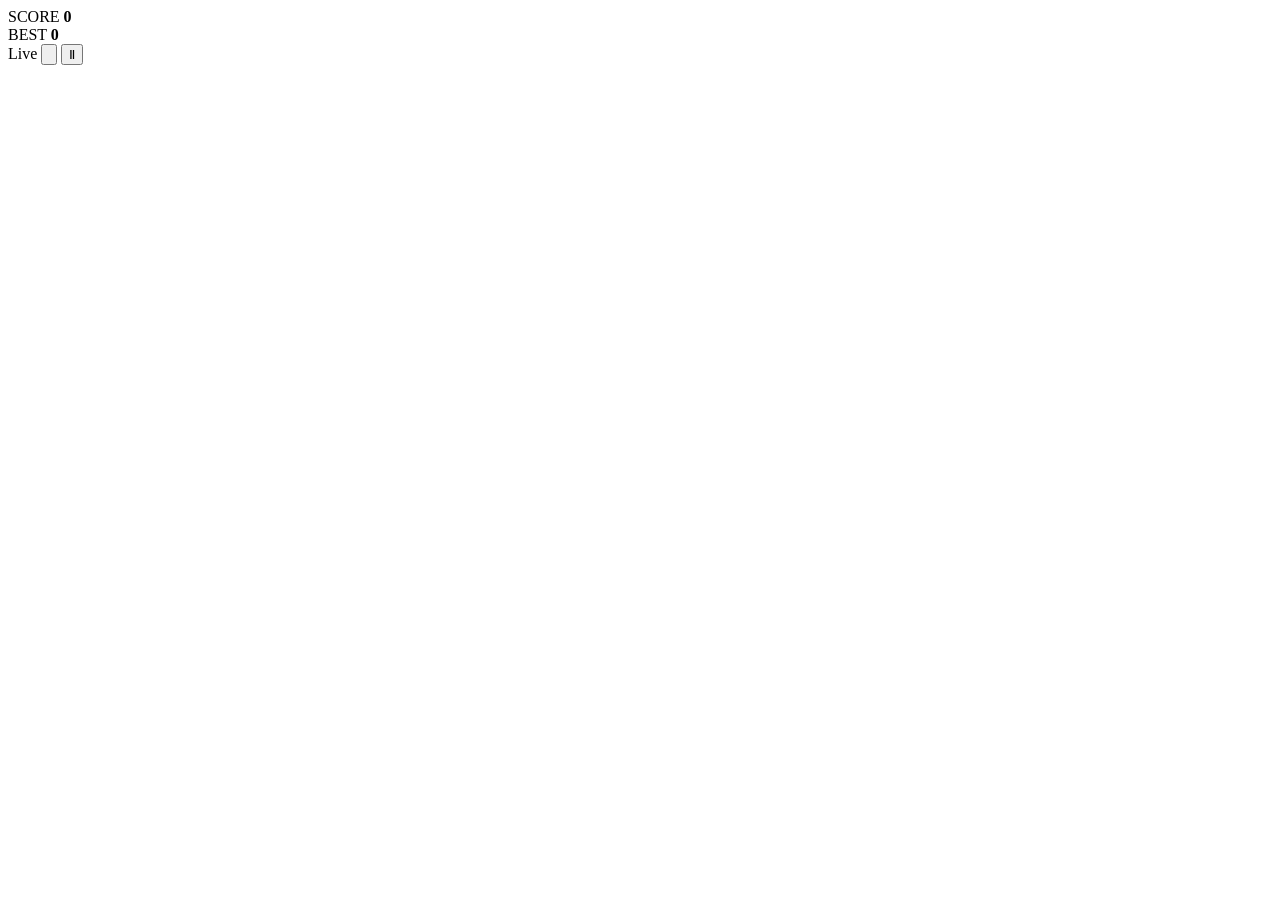
==== game/index.html @ 534f0a05 "Polish playback controls and game scoring" ====
<!doctype html>
<html lang="en">
<head>
  <meta charset="utf-8">
  <meta name="viewport" content="width=device-width, initial-scale=1, viewport-fit=cover, user-scalable=no">
  <meta name="theme-color" content="#11131a">
  <title>Drift & Touch</title>
  <link rel="stylesheet" href="styles.css">
</head>
<body>
  <main id="game" aria-label="Drift and Touch game">
    <header class="hud">
      <div class="scores">
        <div>
          <span class="eyebrow">SCORE</span>
          <strong id="score" aria-live="polite">0</strong>
        </div>
        <div class="best-score">
          <span class="eyebrow">BEST</span>
          <strong id="best">0</strong>
        </div>
      </div>
      <div class="hud-actions">
        <span id="status">Ready</span>
        <button id="pieces-mode" type="button" aria-label="Switch to album artwork pieces" title="Plain green pieces">
          <svg viewBox="0 0 24 24" aria-hidden="true"><circle cx="12" cy="12" r="7"/></svg>
        </button>
        <button id="pause" type="button" aria-label="Pause game">&#8545;</button>
      </div>
    </header>

    <section id="field" aria-label="Play field">
      <div class="grid-glow"></div>
      <div id="floaters" aria-hidden="true"></div>
    </section>

  </main>
  <script src="game.js"></script>
</body>
</html>
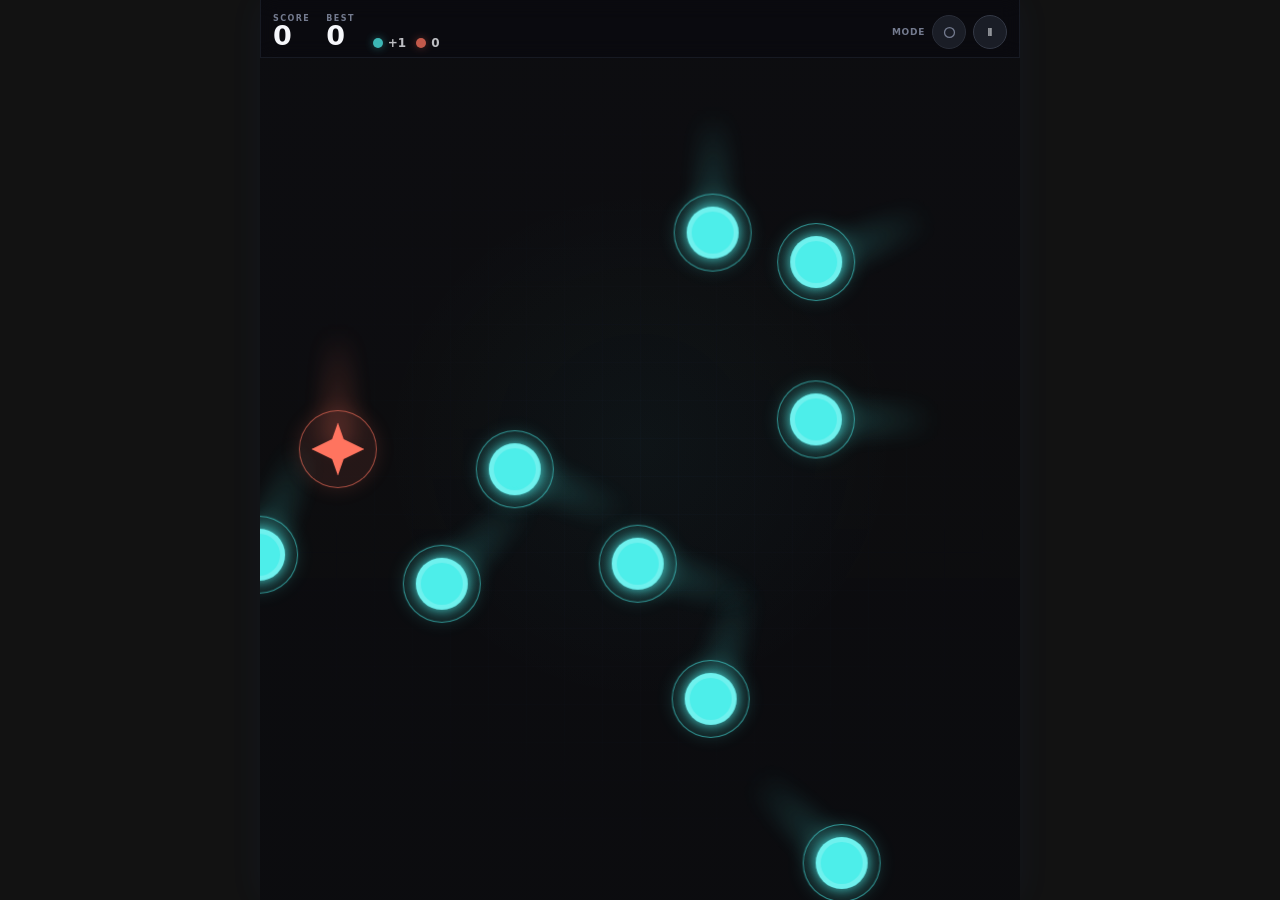
==== commit d31f1832: "Add configurable guest mode and game polish" ====
--- a/game/index.html
+++ b/game/index.html
@@ -5,7 +5,7 @@
   <meta name="viewport" content="width=device-width, initial-scale=1, viewport-fit=cover, user-scalable=no">
   <meta name="theme-color" content="#11131a">
   <title>Drift & Touch</title>
-  <link rel="stylesheet" href="styles.css">
+  <link rel="stylesheet" href="styles.css?v=mobile-visualizer6">
 </head>
 <body>
   <main id="game" aria-label="Drift and Touch game">
@@ -20,9 +20,13 @@
           <strong id="best">0</strong>
         </div>
       </div>
+      <div class="rule-legend" aria-label="Teal pieces add one point; red pieces add zero points">
+        <span><i class="legend-dot good-dot"></i><b>+1</b></span>
+        <span><i class="legend-dot bad-dot"></i><b>0</b></span>
+      </div>
       <div class="hud-actions">
-        <span id="status">Ready</span>
-        <button id="pieces-mode" type="button" aria-label="Switch to album artwork pieces" title="Plain green pieces">
+        <span class="mode-label">Mode</span>
+        <button id="pieces-mode" type="button" aria-label="Switch to photo pieces" title="Plain aqua pieces">
           <svg viewBox="0 0 24 24" aria-hidden="true"><circle cx="12" cy="12" r="7"/></svg>
         </button>
         <button id="pause" type="button" aria-label="Pause game">&#8545;</button>
@@ -35,6 +39,6 @@
     </section>
 
   </main>
-  <script src="game.js"></script>
+  <script src="game.js?v=mobile-visualizer2"></script>
 </body>
 </html>
--- a/game/styles.css
+++ b/game/styles.css
@@ -0,0 +1,307 @@
+:root {
+  color-scheme: dark;
+  --page: #090a0f;
+  --panel: #11131a;
+  --panel-deep: #0c0e14;
+  --line: #292d38;
+  --line-soft: #252936;
+  --control: #1a1d26;
+  --text: #f6f7fb;
+  --muted: #747b8f;
+  --good: #4deeea;
+  --good-rgb: 77,238,234;
+  --bad: #ff745f;
+  --bad-rgb: 255,116,95;
+  --field-glow: rgba(var(--good-rgb),.075);
+  --grid-line: rgba(104,143,255,.11);
+  --music-piece-scale: 1;
+  --music-piece-brightness: 1;
+  --music-piece-glow: 14px;
+  font-family: Inter, ui-rounded, "SF Pro Rounded", system-ui, sans-serif;
+  background: var(--page);
+  color: var(--text);
+  overscroll-behavior: none;
+}
+
+* { box-sizing: border-box; }
+
+html, body {
+  width: 100%; height: 100%; margin: 0; overflow: hidden;
+  background: var(--page);
+  -webkit-user-select: none; user-select: none;
+}
+
+button { font: inherit; }
+button:focus-visible { outline: 3px solid #f1bd2b; outline-offset: 2px; }
+
+#game {
+  height: 100%; height: 100dvh; max-width: 760px; margin: auto;
+  display: grid; grid-template-rows: auto 1fr;
+  background: var(--panel);
+  border-inline: 1px solid var(--line-soft);
+}
+#game.danger-flash { animation: danger-flash .48s ease-out; }
+@keyframes danger-flash {
+  0% { box-shadow: inset 0 0 0 0 rgba(255,53,88,0); }
+  18% { box-shadow: inset 0 0 0 7px rgba(255,53,88,.95), inset 0 0 42px rgba(255,53,88,.32); }
+  100% { box-shadow: inset 0 0 0 2px rgba(255,53,88,0), inset 0 0 14px rgba(255,53,88,0); }
+}
+
+.hud {
+  min-height: 58px; padding: max(8px, env(safe-area-inset-top)) 12px 8px;
+  display: flex; align-items: end; justify-content: space-between;
+  border-bottom: 1px solid var(--line);
+}
+
+.eyebrow { display: block; color: var(--muted); font-size: 8px; font-weight: 800; letter-spacing: .18em; }
+.scores { display: flex; align-items: end; gap: 16px; }
+.scores strong { display: block; margin-top: -1px; font-size: 27px; line-height: 1; font-variant-numeric: tabular-nums; }
+.rule-legend { display:flex; align-items:center; gap:10px; margin-left:18px; margin-right:auto; color:var(--muted); font-size:11px; font-variant-numeric:tabular-nums; opacity:.76; }
+.rule-legend span { display:inline-flex; align-items:center; gap:5px; }
+.rule-legend b { color:var(--text); font-size:12px; line-height:1; }
+.legend-dot { width:10px; height:10px; border-radius:50%; }
+.good-dot { background:var(--good); box-shadow:0 0 8px rgba(var(--good-rgb),.52); }
+.bad-dot { background:var(--bad); box-shadow:0 0 8px rgba(var(--bad-rgb),.46); }
+.hud-actions { display: flex; align-items: center; gap: 7px; color: var(--muted); font-size: 10px; }
+.mode-label { font-size:9px; font-weight:800; letter-spacing:.08em; text-transform:uppercase; }
+#pause {
+  width: 34px; height: 34px; border: 1px solid #343946; border-radius: 50%;
+  background: var(--control); color: var(--text); cursor: pointer;
+}
+
+#field {
+  position: relative; overflow: hidden; min-height: 0; touch-action: none;
+  background:
+    radial-gradient(circle at 50% 42%, var(--field-glow), transparent 38%),
+    linear-gradient(180deg, var(--panel), var(--panel-deep));
+  cursor: crosshair;
+}
+
+/* Pause doubles as a visualizer-only mode. Gameplay remains frozen in memory,
+   while every game surface except the Run control becomes transparent. */
+:root[data-visualizer-only="true"] #game {
+  background: transparent;
+  border-color: transparent;
+  box-shadow: none;
+}
+:root[data-visualizer-only="true"] .hud {
+  justify-content: flex-end;
+  background: transparent !important;
+  border-color: transparent !important;
+}
+:root[data-visualizer-only="true"] .scores,
+:root[data-visualizer-only="true"] .rule-legend,
+:root[data-visualizer-only="true"] .mode-label,
+:root[data-visualizer-only="true"] #pieces-mode,
+:root[data-visualizer-only="true"] #field > * {
+  opacity: 0;
+  visibility: hidden;
+  pointer-events: none;
+}
+:root[data-visualizer-only="true"] #field {
+  background: transparent !important;
+  cursor: default;
+  pointer-events: none;
+}
+
+.grid-glow {
+  position: absolute; inset: 0; opacity: .17; pointer-events: none;
+  background-image: linear-gradient(var(--grid-line) 1px, transparent 1px), linear-gradient(90deg, var(--grid-line) 1px, transparent 1px);
+  background-size: 38px 38px;
+  -webkit-mask-image: radial-gradient(circle at center, black, transparent 80%);
+  mask-image: radial-gradient(circle at center, black, transparent 80%);
+}
+
+.piece {
+  --size: clamp(44px, 13.85vmin, 78px); position: absolute; width: var(--size); height: var(--size);
+  margin: calc(var(--size) / -2); border-radius: 50%; pointer-events: none;
+  display: grid; place-items: center; will-change: transform; transform: translate3d(0,0,0);
+  color: var(--good);
+}
+.piece::after {
+  content: ""; position: absolute; z-index: -1; left: 50%; top: 50%;
+  width: calc(var(--size) * 1.8); height: calc(var(--size) * .42);
+  transform-origin: 0 50%;
+  transform: translateY(-50%) rotate(calc(var(--travel-angle, 0deg) + 180deg));
+  border-radius: 999px;
+  background: linear-gradient(90deg, rgba(var(--good-rgb),.30), transparent 88%);
+  filter: blur(calc(var(--size) * .12)); opacity: .72;
+}
+.piece::before { content: ""; position: absolute; inset: clamp(6.5px, 2.05vmin, 11.6px); border-radius: inherit; }
+.piece.good { border: 1px solid rgba(var(--good-rgb),.54); background: rgba(var(--good-rgb),.09); box-shadow: 0 0 18px rgba(var(--good-rgb),.14); }
+.piece.good::before {
+  content: attr(data-label); display: grid; place-items: center;
+  color: #032f3a; background: var(--good);
+  font-size: calc(var(--size) * .31); font-weight: 950; font-variant-numeric: tabular-nums;
+  text-shadow: 0 1px 0 rgba(255,255,255,.38);
+  box-shadow: 0 0 var(--music-piece-glow) rgba(var(--good-rgb),.92), inset 0 0 0 5px rgba(255,255,255,.19);
+  animation: none;
+  scale: var(--music-piece-scale);
+  filter: brightness(var(--music-piece-brightness));
+  transition: scale .09s linear, filter .09s linear, box-shadow .09s linear;
+}
+:root[data-pieces="photos"] .piece.good::before {
+  content: "";
+  background-color: var(--good);
+  background-image: url("assets/photo-grid.png");
+  background-repeat: no-repeat;
+  background-size: 300% auto;
+  background-position: var(--photo-x, 0%) var(--photo-y, 5.6%);
+  box-shadow: 0 0 var(--music-piece-glow) rgba(var(--good-rgb),.92), inset 0 0 0 3px rgba(255,255,255,.56);
+}
+:root[data-pieces="clean"] .piece.good::before,
+:root[data-pieces="album"] .piece.good::before {
+  content: "";
+}
+:root[data-pieces="album"] .piece.good::before {
+  background-color: var(--good);
+  background-image: var(--album-art-image, none);
+  background-position: center;
+  background-repeat: no-repeat;
+  background-size: cover;
+  box-shadow: 0 0 var(--music-piece-glow) rgba(var(--good-rgb),.92), inset 0 0 0 3px rgba(255,255,255,.46);
+}
+.piece.bad { color: var(--bad); border: 1px solid rgba(var(--bad-rgb),.58); background: rgba(var(--bad-rgb),.10); box-shadow: 0 0 20px rgba(var(--bad-rgb),.16); }
+.piece.bad::after { background: linear-gradient(90deg, rgba(var(--bad-rgb),.32), transparent 88%); }
+.piece.bad::before {
+  background-color: var(--bad);
+  box-shadow: 0 0 16px rgba(var(--bad-rgb),.92);
+  clip-path: polygon(50% 0, 61% 31%, 100% 50%, 61% 69%, 50% 100%, 39% 69%, 0 50%, 39% 31%);
+}
+:root[data-pieces="photos"] .piece.bad::before {
+  background-image: url("assets/hazard.png");
+  background-position: center 24%; background-repeat: no-repeat; background-size: 235%;
+  box-shadow: 0 0 16px rgba(var(--bad-rgb),.92), inset 0 0 0 3px rgba(255,255,255,.38);
+  clip-path: none;
+}
+.piece.hit { animation: collect-pop .24s ease-out forwards; }
+@keyframes collect-pop {
+  45% { opacity: 1; scale: 1.18; }
+  100% { opacity: 0; scale: 1.55; }
+}
+.score-pop { position: absolute; z-index: 5; font-weight: 950; font-size: clamp(15px, 4.6vmin, 26px); pointer-events: none; animation: score-pop .65s ease-out forwards; }
+.score-pop.good { color: var(--good); } .score-pop.bad { color: var(--bad); }
+@keyframes score-pop { to { translate: 0 -42px; opacity: 0; } }
+
+.catch-burst {
+  --burst-color: #fff7bd; position: absolute; z-index: 6;
+  width: 1px; height: 1px; pointer-events: none;
+}
+.catch-burst .heart {
+  position: absolute; left: -11px; top: -12px; color: #ff79a2;
+  font-size: 24px; line-height: 1; text-shadow: 0 0 10px rgba(255,121,162,.7);
+  animation: heart-pop .48s cubic-bezier(.2,.85,.3,1) forwards;
+}
+:root:not([data-pieces="photos"]) .catch-burst .heart { display:none; }
+.catch-burst .spark {
+  --angle: 0deg; --distance: 38px;
+  position: absolute; left: -3px; top: -3px; width: 6px; height: 6px;
+  background: var(--burst-color); transform: rotate(45deg);
+  box-shadow: 0 0 7px var(--burst-color);
+  animation: sparkle-out .46s ease-out forwards;
+}
+.catch-burst .spark:nth-child(2) { --angle: 8deg; --distance: 42px; }
+.catch-burst .spark:nth-child(3) { --angle: 69deg; --distance: 34px; animation-delay: .02s; }
+.catch-burst .spark:nth-child(4) { --angle: 137deg; --distance: 43px; }
+.catch-burst .spark:nth-child(5) { --angle: 202deg; --distance: 36px; animation-delay: .03s; }
+.catch-burst .spark:nth-child(6) { --angle: 267deg; --distance: 40px; }
+.catch-burst .spark:nth-child(7) { --angle: 322deg; --distance: 35px; animation-delay: .02s; }
+@keyframes heart-pop {
+  0% { opacity: 0; scale: .35; }
+  45% { opacity: 1; scale: 1.25; translate: 0 -8px; }
+  100% { opacity: 0; scale: .85; translate: 0 -34px; }
+}
+@keyframes sparkle-out {
+  0% { opacity: 1; transform: rotate(var(--angle)) translateX(0) rotate(45deg) scale(.4); }
+  100% { opacity: 0; transform: rotate(var(--angle)) translateX(var(--distance)) rotate(45deg) scale(1.15); }
+}
+.impact-ring {
+  position: absolute; z-index: 6; width: 20px; height: 20px; margin: -10px;
+  border: 3px solid var(--bad); border-radius: 50%; pointer-events: none;
+  box-shadow: 0 0 12px rgba(var(--bad-rgb),.65), inset 0 0 12px rgba(var(--bad-rgb),.35);
+  animation: impact-ring .42s ease-out forwards;
+}
+@keyframes impact-ring { to { opacity: 0; scale: 4.2; border-width: 1px; } }
+
+.pointer-trail {
+  position: absolute; z-index: 4; width: 9px; height: 9px; margin: -4.5px;
+  border-radius: 50%; pointer-events: none;
+  background: radial-gradient(circle, #ffffff 0 18%, #8ffcff 42%, rgba(143,252,255,0) 72%);
+  box-shadow: 0 0 8px #8ffcff, 0 0 18px rgba(var(--good-rgb),.58);
+  animation: pointer-glow-out .52s ease-out forwards;
+}
+.pointer-trail.touch {
+  width: 13px; height: 13px; margin: -6.5px;
+  box-shadow: 0 0 10px #8ffcff, 0 0 22px rgba(var(--good-rgb),.68);
+}
+@keyframes pointer-glow-out {
+  0% { opacity: .95; scale: 1; }
+  100% { opacity: 0; scale: .18; }
+}
+
+#pieces-mode {
+  width:34px; height:34px; padding:0; border:1px solid var(--line); border-radius:50%;
+  background: var(--control); color: var(--muted); cursor: pointer;
+  display:grid; place-items:center;
+}
+#pieces-mode svg { width:17px; height:17px; fill:none; stroke:currentColor; stroke-width:1.8; stroke-linecap:round; stroke-linejoin:round; }
+.snsd-mode-icon {
+  width: 20px;
+  height: 20px;
+  background: currentColor;
+  -webkit-mask: url("assets/preset-icon.png") center / contain no-repeat;
+  mask: url("assets/preset-icon.png") center / contain no-repeat;
+}
+
+/* On desktop the parent player draws its audio visualizer behind this
+   document. Translucent surfaces make it part of the field wallpaper while
+   preserving the game's contrast. Phones retain the original opaque field. */
+@media (min-width: 861px) {
+  :root, html, body { background:transparent; }
+  #game {
+    background:rgba(4,6,14,.26);
+    border-inline:0;
+    box-shadow:0 0 34px rgba(76,126,255,.055);
+  }
+  .hud {
+    background:rgba(5,7,16,.42);
+    border:1px solid rgba(150,174,220,.10);
+    border-top:0;
+    backdrop-filter:blur(10px);
+  }
+  #field {
+    background:
+      radial-gradient(circle at 50% 46%, rgba(var(--good-rgb),.035), transparent 44%),
+      linear-gradient(180deg, rgba(7,9,20,.10), rgba(3,5,12,.17));
+  }
+}
+
+@media (max-width: 860px) {
+  :root { --music-piece-scale:1; --music-piece-brightness:1; --music-piece-glow:14px; }
+  :root[data-guest-mode="true"],
+  :root[data-guest-mode="true"] body,
+  :root[data-mobile-visualizer="true"],
+  :root[data-mobile-visualizer="true"] body { background:transparent; }
+  :root[data-guest-mode="true"] #game,
+  :root[data-mobile-visualizer="true"] #game {
+    background:rgba(4,6,14,.055);
+    border-inline:0;
+  }
+  :root[data-guest-mode="true"] .hud,
+  :root[data-mobile-visualizer="true"] .hud {
+    background:rgba(5,7,16,.22);
+    backdrop-filter:blur(3px);
+  }
+  :root[data-guest-mode="true"] #field,
+  :root[data-mobile-visualizer="true"] #field {
+    background:
+      radial-gradient(circle at 50% 46%, rgba(var(--good-rgb),.01), transparent 44%),
+      linear-gradient(180deg, rgba(7,9,20,.012), rgba(3,5,12,.028));
+  }
+}
+
+@media (max-height: 560px) { .hud { min-height: 58px; } }
+@media (prefers-reduced-motion: reduce) {
+  #game.danger-flash, .piece.hit, .score-pop, .piece::before, .catch-burst *, .impact-ring, .pointer-trail { animation-duration: .01ms; }
+  :root[data-audio-reactive="true"] .piece.good::before { scale:1; filter:none; }
+}
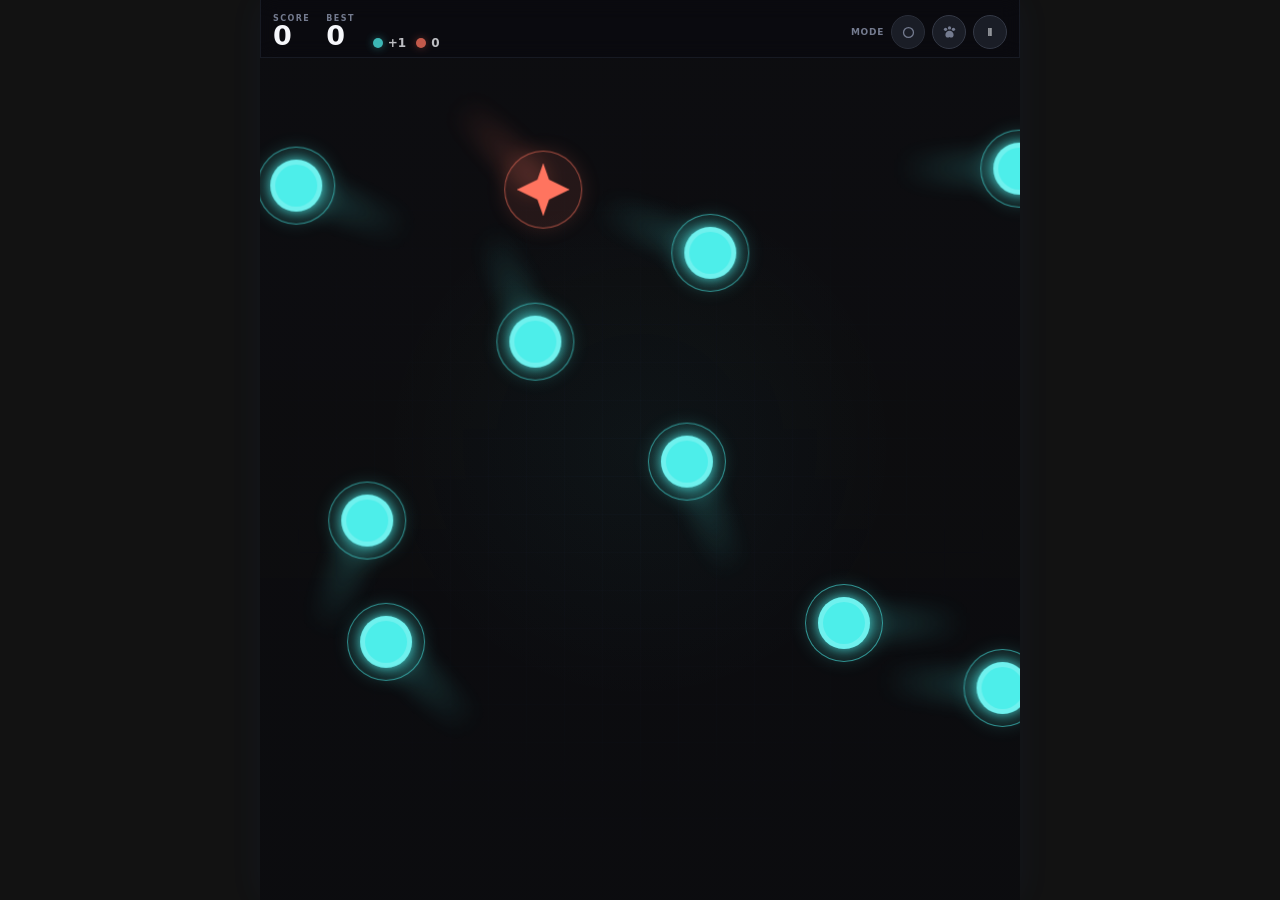
==== commit ac0224da: "Add focused cat game mode" ====
--- a/game/index.html
+++ b/game/index.html
@@ -5,14 +5,14 @@
   <meta name="viewport" content="width=device-width, initial-scale=1, viewport-fit=cover, user-scalable=no">
   <meta name="theme-color" content="#11131a">
   <title>Drift & Touch</title>
-  <link rel="stylesheet" href="styles.css?v=mobile-visualizer6">
+  <link rel="stylesheet" href="styles.css?v=cat-mode4">
 </head>
 <body>
   <main id="game" aria-label="Drift and Touch game">
     <header class="hud">
       <div class="scores">
         <div>
-          <span class="eyebrow">SCORE</span>
+          <span id="score-label" class="eyebrow">SCORE</span>
           <strong id="score" aria-live="polite">0</strong>
         </div>
         <div class="best-score">
@@ -29,6 +29,12 @@
         <button id="pieces-mode" type="button" aria-label="Switch to photo pieces" title="Plain aqua pieces">
           <svg viewBox="0 0 24 24" aria-hidden="true"><circle cx="12" cy="12" r="7"/></svg>
         </button>
+        <button id="cat-mode" type="button" aria-label="Enable Cat Mode" aria-pressed="false" title="Cat Mode">
+          <svg viewBox="0 0 24 24" aria-hidden="true">
+            <circle cx="7" cy="8" r="2.1"/><circle cx="12" cy="6.2" r="2.1"/><circle cx="17" cy="8" r="2.1"/>
+            <path d="M6.8 15.1c0-3 2.3-5.2 5.2-5.2s5.2 2.2 5.2 5.2c0 2-1.4 3.3-3.2 3.3-.8 0-1.4-.3-2-.8-.6.5-1.2.8-2 .8-1.8 0-3.2-1.3-3.2-3.3Z"/>
+          </svg>
+        </button>
         <button id="pause" type="button" aria-label="Pause game">&#8545;</button>
       </div>
     </header>
@@ -39,6 +45,6 @@
     </section>
 
   </main>
-  <script src="game.js?v=mobile-visualizer2"></script>
+  <script src="game.js?v=cat-mode4"></script>
 </body>
 </html>
--- a/game/styles.css
+++ b/game/styles.css
@@ -40,6 +40,11 @@
   background: var(--panel);
   border-inline: 1px solid var(--line-soft);
 }
+/* Large tablets can be wider than the phone breakpoint. Touch capability is
+   the reliable signal that their play field should use the whole viewport. */
+@media (any-pointer:coarse) {
+  #game { max-width:none; }
+}
 #game.danger-flash { animation: danger-flash .48s ease-out; }
 @keyframes danger-flash {
   0% { box-shadow: inset 0 0 0 0 rgba(255,53,88,0); }
@@ -64,10 +69,36 @@
 .bad-dot { background:var(--bad); box-shadow:0 0 8px rgba(var(--bad-rgb),.46); }
 .hud-actions { display: flex; align-items: center; gap: 7px; color: var(--muted); font-size: 10px; }
 .mode-label { font-size:9px; font-weight:800; letter-spacing:.08em; text-transform:uppercase; }
-#pause {
+#pause,
+#cat-mode {
   width: 34px; height: 34px; border: 1px solid #343946; border-radius: 50%;
   background: var(--control); color: var(--text); cursor: pointer;
 }
+#cat-mode { display:grid; place-items:center; color:var(--muted); }
+#cat-mode svg { width:19px; height:19px; fill:currentColor; stroke:none; }
+#cat-mode.active {
+  color:var(--good); border-color:rgba(var(--good-rgb),.58);
+  background:rgba(var(--good-rgb),.12); box-shadow:0 0 14px rgba(var(--good-rgb),.16);
+}
+:root[data-cat-mode="true"] #game { grid-template-rows:1fr; }
+:root[data-cat-mode="true"] .hud {
+  position:absolute;
+  z-index:10;
+  top:0;
+  right:0;
+  width:auto;
+  min-height:0;
+  padding:max(8px, env(safe-area-inset-top)) max(10px, env(safe-area-inset-right)) 8px;
+  justify-content:flex-end;
+  border:0;
+  background:transparent;
+  backdrop-filter:none;
+}
+:root[data-cat-mode="true"] .scores,
+:root[data-cat-mode="true"] .rule-legend,
+:root[data-cat-mode="true"] .mode-label { display:none; }
+:root[data-cat-mode="true"] #field { grid-row:1; }
+:root[data-cat-mode="true"] .piece.good::after { opacity:.9; width:calc(var(--size) * 2.15); }
 
 #field {
   position: relative; overflow: hidden; min-height: 0; touch-action: none;
@@ -93,6 +124,7 @@
 :root[data-visualizer-only="true"] .rule-legend,
 :root[data-visualizer-only="true"] .mode-label,
 :root[data-visualizer-only="true"] #pieces-mode,
+:root[data-visualizer-only="true"] #cat-mode,
 :root[data-visualizer-only="true"] #field > * {
   opacity: 0;
   visibility: hidden;
@@ -118,6 +150,9 @@
   display: grid; place-items: center; will-change: transform; transform: translate3d(0,0,0);
   color: var(--good);
 }
+/* Author display rules override the browser's built-in [hidden] stylesheet.
+   Keep mode-suppressed and caught pieces genuinely out of the play field. */
+.piece[hidden] { display:none !important; }
 .piece::after {
   content: ""; position: absolute; z-index: -1; left: 50%; top: 50%;
   width: calc(var(--size) * 1.8); height: calc(var(--size) * .42);
@@ -149,6 +184,11 @@
   background-position: var(--photo-x, 0%) var(--photo-y, 5.6%);
   box-shadow: 0 0 var(--music-piece-glow) rgba(var(--good-rgb),.92), inset 0 0 0 3px rgba(255,255,255,.56);
 }
+:root[data-cat-mode="true"][data-pieces="photos"] .piece.good::before {
+  background-image:url("assets/hazard.png");
+  background-position:center 24%;
+  background-size:235%;
+}
 :root[data-pieces="clean"] .piece.good::before,
 :root[data-pieces="album"] .piece.good::before {
   content: "";
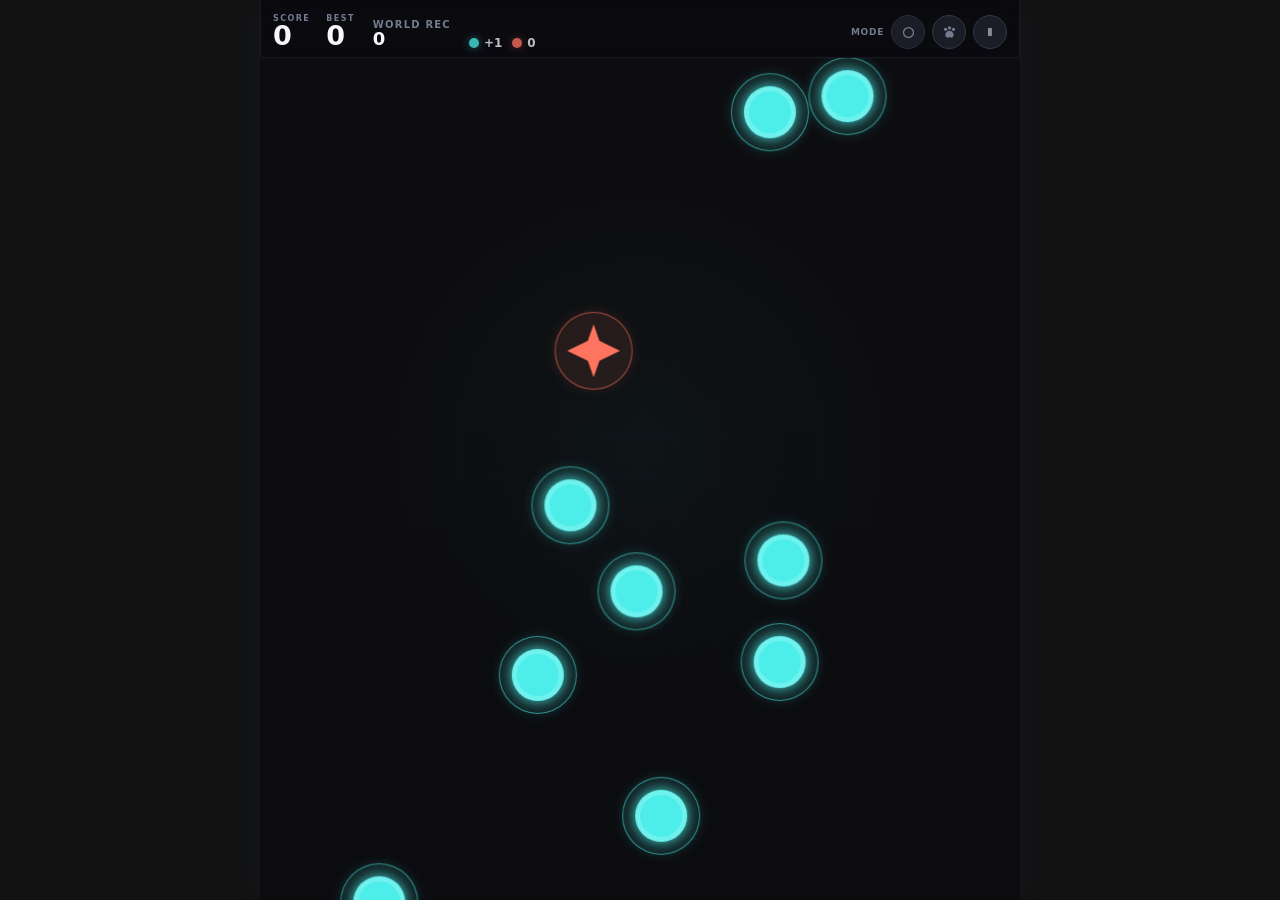
==== commit 8f66c43d: "Enhance music-reactive game mode" ====
--- a/game/index.html
+++ b/game/index.html
@@ -5,7 +5,7 @@
   <meta name="viewport" content="width=device-width, initial-scale=1, viewport-fit=cover, user-scalable=no">
   <meta name="theme-color" content="#11131a">
   <title>Drift & Touch</title>
-  <link rel="stylesheet" href="styles.css?v=cat-mode4">
+  <link rel="stylesheet" href="styles.css?v=game-score2">
 </head>
 <body>
   <main id="game" aria-label="Drift and Touch game">
@@ -19,6 +19,10 @@
           <span class="eyebrow">BEST</span>
           <strong id="best">0</strong>
         </div>
+      </div>
+      <div class="all-time-score" aria-label="Highest human score recorded by this server">
+        <span class="eyebrow">WORLD REC</span>
+        <strong id="all-time-best">0</strong>
       </div>
       <div class="rule-legend" aria-label="Teal pieces add one point; red pieces add zero points">
         <span><i class="legend-dot good-dot"></i><b>+1</b></span>
@@ -45,6 +49,6 @@
     </section>
 
   </main>
-  <script src="game.js?v=cat-mode4"></script>
+  <script src="game.js?v=game-score2"></script>
 </body>
 </html>
--- a/game/styles.css
+++ b/game/styles.css
@@ -16,7 +16,14 @@
   --grid-line: rgba(104,143,255,.11);
   --music-piece-scale: 1;
   --music-piece-brightness: 1;
+  --music-piece-saturation: 1;
   --music-piece-glow: 14px;
+  --music-piece-aura: .14;
+  --music-beat-ring: 0px;
+  --music-beat-ring-opacity: 0;
+  --music-tail-opacity: 0;
+  --music-tail-length: 1.72;
+  --music-grid-opacity: .17;
   font-family: Inter, ui-rounded, "SF Pro Rounded", system-ui, sans-serif;
   background: var(--page);
   color: var(--text);
@@ -61,6 +68,9 @@
 .eyebrow { display: block; color: var(--muted); font-size: 8px; font-weight: 800; letter-spacing: .18em; }
 .scores { display: flex; align-items: end; gap: 16px; }
 .scores strong { display: block; margin-top: -1px; font-size: 27px; line-height: 1; font-variant-numeric: tabular-nums; }
+.all-time-score { display:flex; flex-direction:column; margin-left:18px; font-variant-numeric:tabular-nums; }
+.all-time-score .eyebrow { font-size:10px; letter-spacing:.12em; }
+.all-time-score strong { font-size:18px; line-height:1.05; }
 .rule-legend { display:flex; align-items:center; gap:10px; margin-left:18px; margin-right:auto; color:var(--muted); font-size:11px; font-variant-numeric:tabular-nums; opacity:.76; }
 .rule-legend span { display:inline-flex; align-items:center; gap:5px; }
 .rule-legend b { color:var(--text); font-size:12px; line-height:1; }
@@ -95,6 +105,7 @@
   backdrop-filter:none;
 }
 :root[data-cat-mode="true"] .scores,
+:root[data-cat-mode="true"] .all-time-score,
 :root[data-cat-mode="true"] .rule-legend,
 :root[data-cat-mode="true"] .mode-label { display:none; }
 :root[data-cat-mode="true"] #field { grid-row:1; }
@@ -121,6 +132,7 @@
   border-color: transparent !important;
 }
 :root[data-visualizer-only="true"] .scores,
+:root[data-visualizer-only="true"] .all-time-score,
 :root[data-visualizer-only="true"] .rule-legend,
 :root[data-visualizer-only="true"] .mode-label,
 :root[data-visualizer-only="true"] #pieces-mode,
@@ -137,7 +149,7 @@
 }
 
 .grid-glow {
-  position: absolute; inset: 0; opacity: .17; pointer-events: none;
+  position: absolute; inset: 0; opacity: var(--music-grid-opacity); pointer-events: none;
   background-image: linear-gradient(var(--grid-line) 1px, transparent 1px), linear-gradient(90deg, var(--grid-line) 1px, transparent 1px);
   background-size: 38px 38px;
   -webkit-mask-image: radial-gradient(circle at center, black, transparent 80%);
@@ -155,15 +167,23 @@
 .piece[hidden] { display:none !important; }
 .piece::after {
   content: ""; position: absolute; z-index: -1; left: 50%; top: 50%;
-  width: calc(var(--size) * 1.8); height: calc(var(--size) * .42);
+  width: calc(var(--size) * var(--music-tail-length)); height: calc(var(--size) * .42);
   transform-origin: 0 50%;
   transform: translateY(-50%) rotate(calc(var(--travel-angle, 0deg) + 180deg));
   border-radius: 999px;
-  background: linear-gradient(90deg, rgba(var(--good-rgb),.30), transparent 88%);
-  filter: blur(calc(var(--size) * .12)); opacity: .72;
+  background: linear-gradient(90deg, rgba(var(--good-rgb),.46), rgba(var(--good-rgb),.13) 48%, transparent 90%);
+  filter: blur(calc(var(--size) * .105)); opacity: var(--music-tail-opacity);
+  transition:opacity .10s ease-out;
 }
 .piece::before { content: ""; position: absolute; inset: clamp(6.5px, 2.05vmin, 11.6px); border-radius: inherit; }
-.piece.good { border: 1px solid rgba(var(--good-rgb),.54); background: rgba(var(--good-rgb),.09); box-shadow: 0 0 18px rgba(var(--good-rgb),.14); }
+.piece.good {
+  border: 1px solid rgba(var(--good-rgb),.54);
+  background: rgba(var(--good-rgb),.09);
+  box-shadow:
+    0 0 var(--music-piece-glow) rgba(var(--good-rgb),var(--music-piece-aura)),
+    0 0 0 var(--music-beat-ring) rgba(var(--good-rgb),var(--music-beat-ring-opacity));
+  transition:box-shadow .09s linear;
+}
 .piece.good::before {
   content: attr(data-label); display: grid; place-items: center;
   color: #032f3a; background: var(--good);
@@ -172,7 +192,7 @@
   box-shadow: 0 0 var(--music-piece-glow) rgba(var(--good-rgb),.92), inset 0 0 0 5px rgba(255,255,255,.19);
   animation: none;
   scale: var(--music-piece-scale);
-  filter: brightness(var(--music-piece-brightness));
+  filter: brightness(var(--music-piece-brightness)) saturate(var(--music-piece-saturation));
   transition: scale .09s linear, filter .09s linear, box-shadow .09s linear;
 }
 :root[data-pieces="photos"] .piece.good::before {
@@ -201,12 +221,21 @@
   background-size: cover;
   box-shadow: 0 0 var(--music-piece-glow) rgba(var(--good-rgb),.92), inset 0 0 0 3px rgba(255,255,255,.46);
 }
-.piece.bad { color: var(--bad); border: 1px solid rgba(var(--bad-rgb),.58); background: rgba(var(--bad-rgb),.10); box-shadow: 0 0 20px rgba(var(--bad-rgb),.16); }
-.piece.bad::after { background: linear-gradient(90deg, rgba(var(--bad-rgb),.32), transparent 88%); }
+.piece.bad {
+  color: var(--bad); border: 1px solid rgba(var(--bad-rgb),.58); background: rgba(var(--bad-rgb),.10);
+  box-shadow:
+    0 0 var(--music-piece-glow) rgba(var(--bad-rgb),var(--music-piece-aura)),
+    0 0 0 var(--music-beat-ring) rgba(var(--bad-rgb),var(--music-beat-ring-opacity));
+  transition:box-shadow .09s linear;
+}
+.piece.bad::after { background: linear-gradient(90deg, rgba(var(--bad-rgb),.48), rgba(var(--bad-rgb),.14) 48%, transparent 90%); }
 .piece.bad::before {
   background-color: var(--bad);
-  box-shadow: 0 0 16px rgba(var(--bad-rgb),.92);
+  box-shadow: 0 0 var(--music-piece-glow) rgba(var(--bad-rgb),.92);
   clip-path: polygon(50% 0, 61% 31%, 100% 50%, 61% 69%, 50% 100%, 39% 69%, 0 50%, 39% 31%);
+  scale:var(--music-piece-scale);
+  filter:brightness(var(--music-piece-brightness)) saturate(var(--music-piece-saturation));
+  transition:scale .09s linear, filter .09s linear, box-shadow .09s linear;
 }
 :root[data-pieces="photos"] .piece.bad::before {
   background-image: url("assets/hazard.png");
@@ -318,6 +347,28 @@
 
 @media (max-width: 860px) {
   :root { --music-piece-scale:1; --music-piece-brightness:1; --music-piece-glow:14px; }
+  .hud {
+    display:grid;
+    grid-template-columns:auto minmax(0,1fr) auto;
+    grid-template-rows:auto auto;
+    align-items:end;
+  }
+  .scores { grid-column:1; grid-row:1 / 3; gap:10px; }
+  .scores strong { font-size:23px; }
+  .all-time-score {
+    grid-column:2;
+    grid-row:1;
+    display:flex;
+    flex-direction:row;
+    align-items:baseline;
+    gap:4px;
+    margin-left:12px;
+    align-self:end;
+  }
+  .all-time-score .eyebrow { font-size:7px; }
+  .all-time-score strong { margin:0; font-size:11px; }
+  .rule-legend { grid-column:2; grid-row:2; margin:2px 0 0 12px; }
+  .hud-actions { grid-column:3; grid-row:1 / 3; }
   :root[data-guest-mode="true"],
   :root[data-guest-mode="true"] body,
   :root[data-mobile-visualizer="true"],
